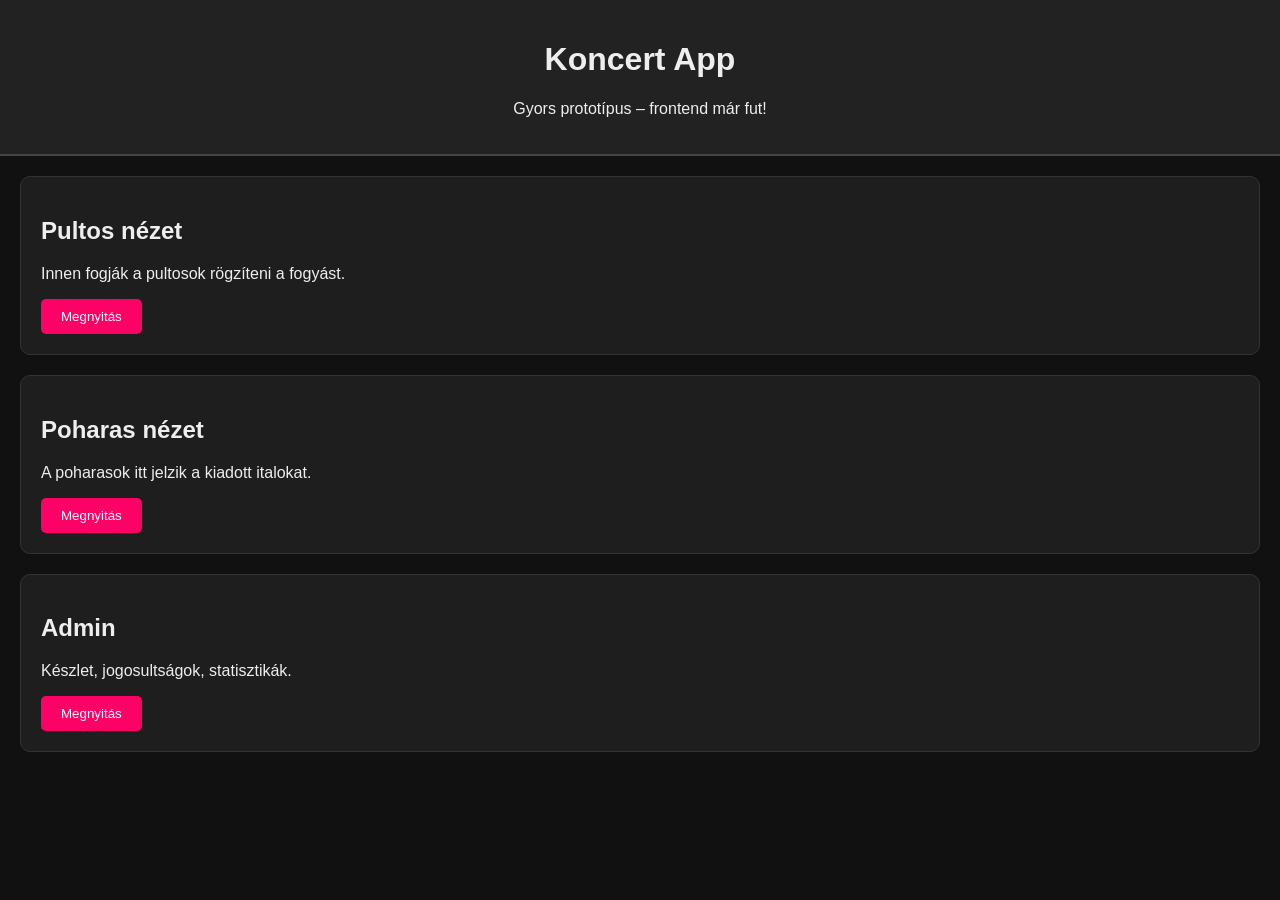
==== docs/index.html @ 18e4ff26 "Rename index.html to docs/index.html" ====
<!DOCTYPE html>
<html lang="hu">
<head>
    <meta charset="UTF-8">
    <meta name="viewport" content="width=device-width, initial-scale=1.0">
    <title>Koncert App</title>
    <link rel="stylesheet" href="style.css">
</head>
<body>
    <header>
        <h1>Koncert App</h1>
        <p>Gyors prototípus – frontend már fut!</p>
    </header>

    <main>
        <div class="card">
            <h2>Pultos nézet</h2>
            <p>Innen fogják a pultosok rögzíteni a fogyást.</p>
            <button onclick="navigate('pult')">Megnyitás</button>
        </div>

        <div class="card">
            <h2>Poharas nézet</h2>
            <p>A poharasok itt jelzik a kiadott italokat.</p>
            <button onclick="navigate('pohar')">Megnyitás</button>
        </div>

        <div class="card">
            <h2>Admin</h2>
            <p>Készlet, jogosultságok, statisztikák.</p>
            <button onclick="navigate('admin')">Megnyitás</button>
        </div>
    </main>

    <script src="app.js"></script>
</body>
</html>
---- docs/style.css ----
body {
    margin: 0;
    font-family: Arial, sans-serif;
    background: #111;
    color: #eee;
}

header {
    text-align: center;
    padding: 20px;
    background: #222;
    border-bottom: 2px solid #444;
}

main {
    display: flex;
    flex-direction: column;
    gap: 20px;
    padding: 20px;
}

.card {
    background: #1e1e1e;
    padding: 20px;
    border-radius: 10px;
    border: 1px solid #333;
}

button {
    padding: 10px 20px;
    background: #ff0066;
    border: none;
    border-radius: 5px;
    color: white;
    cursor: pointer;
}

button:hover {
    background: #ff3385;
}
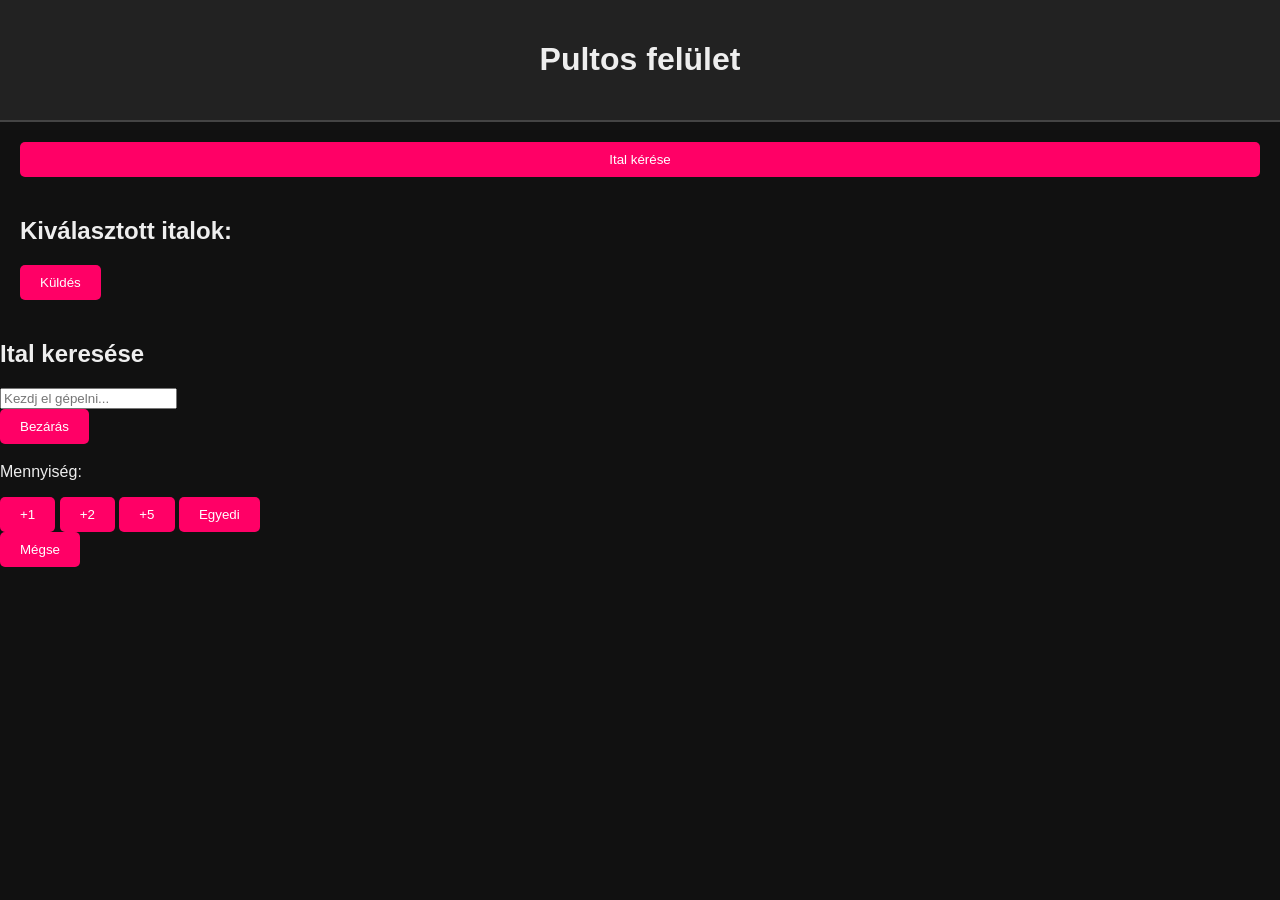
==== commit d30c903a: "Update index.html" ====
--- a/docs/index.html
+++ b/docs/index.html
@@ -3,36 +3,54 @@
 <head>
     <meta charset="UTF-8">
     <meta name="viewport" content="width=device-width, initial-scale=1.0">
-    <title>Koncert App</title>
+    <title>Pultos felület</title>
     <link rel="stylesheet" href="style.css">
 </head>
 <body>
+
     <header>
-        <h1>Koncert App</h1>
-        <p>Gyors prototípus – frontend már fut!</p>
+        <h1>Pultos felület</h1>
     </header>
 
     <main>
-        <div class="card">
-            <h2>Pultos nézet</h2>
-            <p>Innen fogják a pultosok rögzíteni a fogyást.</p>
-            <button onclick="navigate('pult')">Megnyitás</button>
-        </div>
+        <button id="openSearchBtn" class="main-btn">Ital kérése</button>
 
-        <div class="card">
-            <h2>Poharas nézet</h2>
-            <p>A poharasok itt jelzik a kiadott italokat.</p>
-            <button onclick="navigate('pohar')">Megnyitás</button>
-        </div>
-
-        <div class="card">
-            <h2>Admin</h2>
-            <p>Készlet, jogosultságok, statisztikák.</p>
-            <button onclick="navigate('admin')">Megnyitás</button>
+        <div id="selectedList" class="selected-list">
+            <h2>Kiválasztott italok:</h2>
+            <ul id="orderList"></ul>
+            <button id="sendBtn" class="send-btn">Küldés</button>
         </div>
     </main>
+
+    <!-- Kereső popup -->
+    <div id="searchPopup" class="popup hidden">
+        <div class="popup-content">
+            <h2>Ital keresése</h2>
+            <input type="text" id="searchInput" placeholder="Kezdj el gépelni...">
+
+            <div id="searchResults" class="results"></div>
+
+            <button class="close-btn" onclick="closeSearch()">Bezárás</button>
+        </div>
+    </div>
+
+    <!-- Mennyiség popup -->
+    <div id="quantityPopup" class="popup hidden">
+        <div class="popup-content">
+            <h2 id="selectedDrinkName"></h2>
+            <p>Mennyiség:</p>
+
+            <div class="qty-buttons">
+                <button onclick="addQuantity(1)">+1</button>
+                <button onclick="addQuantity(2)">+2</button>
+                <button onclick="addQuantity(5)">+5</button>
+                <button onclick="customQuantity()">Egyedi</button>
+            </div>
+
+            <button class="close-btn" onclick="closeQuantity()">Mégse</button>
+        </div>
+    </div>
 
     <script src="app.js"></script>
 </body>
 </html>
-
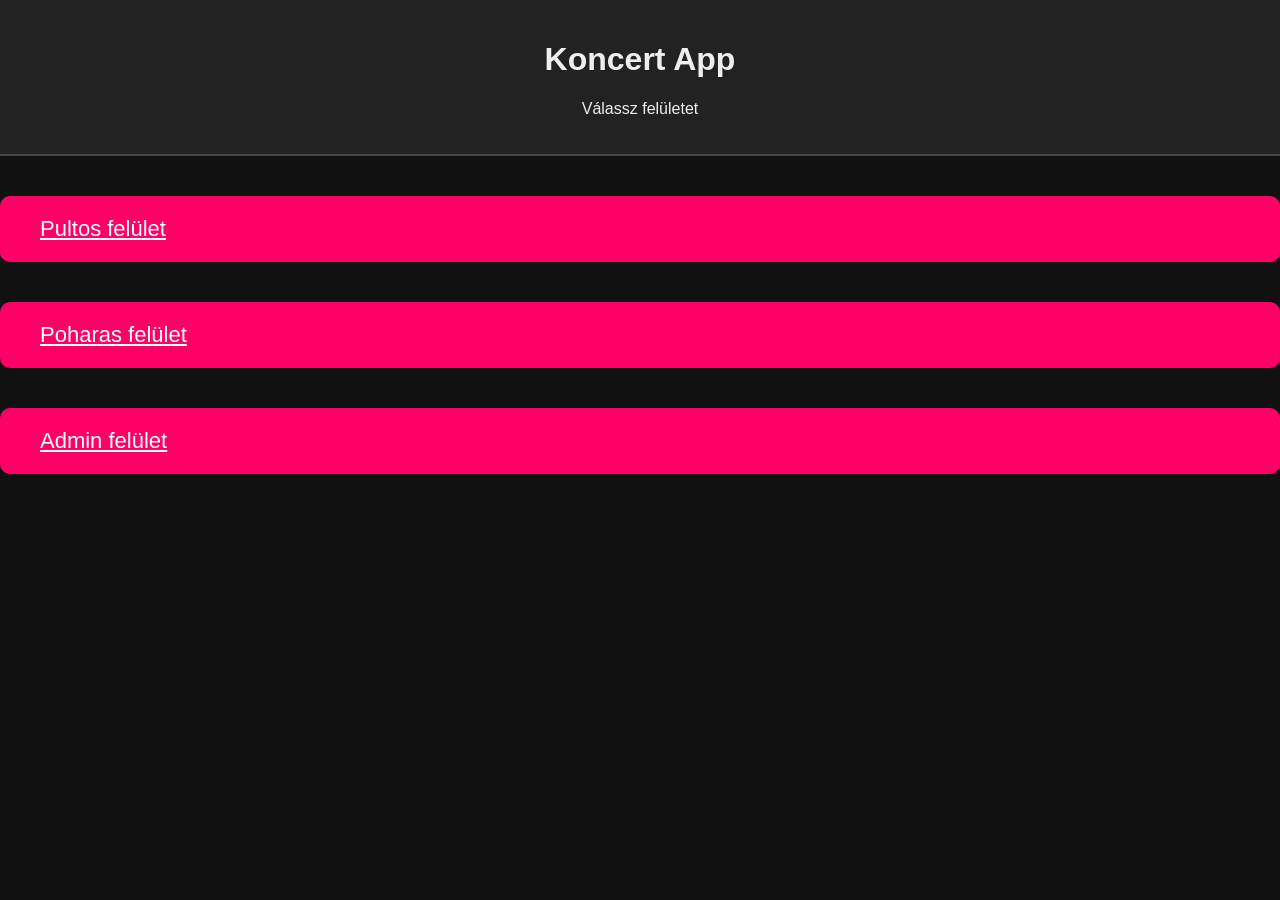
==== commit e2f70718: "Update index.html" ====
--- a/docs/index.html
+++ b/docs/index.html
@@ -3,54 +3,21 @@
 <head>
     <meta charset="UTF-8">
     <meta name="viewport" content="width=device-width, initial-scale=1.0">
-    <title>Pultos felület</title>
+    <title>Koncert App – Főmenü</title>
     <link rel="stylesheet" href="style.css">
 </head>
 <body>
 
-    <header>
-        <h1>Pultos felület</h1>
-    </header>
+<header>
+    <h1>Koncert App</h1>
+    <p>Válassz felületet</p>
+</header>
 
-    <main>
-        <button id="openSearchBtn" class="main-btn">Ital kérése</button>
+<main>
+    <a href="pultos.html" class="main-btn">Pultos felület</a>
+    <a href="poharas.html" class="main-btn">Poharas felület</a>
+    <a href="admin.html" class="main-btn">Admin felület</a>
+</main>
 
-        <div id="selectedList" class="selected-list">
-            <h2>Kiválasztott italok:</h2>
-            <ul id="orderList"></ul>
-            <button id="sendBtn" class="send-btn">Küldés</button>
-        </div>
-    </main>
-
-    <!-- Kereső popup -->
-    <div id="searchPopup" class="popup hidden">
-        <div class="popup-content">
-            <h2>Ital keresése</h2>
-            <input type="text" id="searchInput" placeholder="Kezdj el gépelni...">
-
-            <div id="searchResults" class="results"></div>
-
-            <button class="close-btn" onclick="closeSearch()">Bezárás</button>
-        </div>
-    </div>
-
-    <!-- Mennyiség popup -->
-    <div id="quantityPopup" class="popup hidden">
-        <div class="popup-content">
-            <h2 id="selectedDrinkName"></h2>
-            <p>Mennyiség:</p>
-
-            <div class="qty-buttons">
-                <button onclick="addQuantity(1)">+1</button>
-                <button onclick="addQuantity(2)">+2</button>
-                <button onclick="addQuantity(5)">+5</button>
-                <button onclick="customQuantity()">Egyedi</button>
-            </div>
-
-            <button class="close-btn" onclick="closeQuantity()">Mégse</button>
-        </div>
-    </div>
-
-    <script src="app.js"></script>
 </body>
 </html>
--- a/docs/style.css
+++ b/docs/style.css
@@ -1,4 +1,3 @@
-
 body {
     margin: 0;
     font-family: Arial, sans-serif;
@@ -13,29 +12,106 @@
     border-bottom: 2px solid #444;
 }
 
-main {
-    display: flex;
-    flex-direction: column;
-    gap: 20px;
-    padding: 20px;
+.main-btn {
+    display: block;
+    margin: 40px auto;
+    padding: 20px 40px;
+    font-size: 22px;
+    background: #ff0066;
+    border: none;
+    border-radius: 10px;
+    color: white;
+    cursor: pointer;
 }
 
-.card {
+.main-btn:hover {
+    background: #ff3385;
+}
+
+.selected-list {
+    width: 90%;
+    margin: 20px auto;
     background: #1e1e1e;
     padding: 20px;
     border-radius: 10px;
     border: 1px solid #333;
 }
 
-button {
-    padding: 10px 20px;
-    background: #ff0066;
+.send-btn {
+    margin-top: 20px;
+    padding: 15px 30px;
+    background: #00aa55;
     border: none;
-    border-radius: 5px;
+    border-radius: 10px;
+    color: white;
+    font-size: 18px;
+    cursor: pointer;
+}
+
+.send-btn:hover {
+    background: #00cc66;
+}
+
+/* Popup */
+.popup {
+    position: fixed;
+    top: 0;
+    left: 0;
+    width: 100%;
+    height: 100%;
+    background: rgba(0,0,0,0.7);
+    display: flex;
+    justify-content: center;
+    align-items: center;
+}
+
+.hidden {
+    display: none;
+}
+
+.popup-content {
+    background: #222;
+    padding: 20px;
+    border-radius: 10px;
+    width: 90%;
+    max-width: 400px;
+}
+
+.results button {
+    width: 100%;
+    padding: 10px;
+    margin-top: 5px;
+    background: #333;
+    border: 1px solid #555;
     color: white;
     cursor: pointer;
 }
 
-button:hover {
-    background: #ff3385;
+.results button:hover {
+    background: #444;
 }
+
+.qty-buttons button {
+    padding: 15px;
+    margin: 5px;
+    background: #444;
+    border: none;
+    color: white;
+    cursor: pointer;
+    border-radius: 8px;
+}
+
+.qty-buttons button:hover {
+    background: #555;
+}
+
+.close-btn {
+    margin-top: 20px;
+    padding: 10px;
+    width: 100%;
+    background: #aa0000;
+    border: none;
+    color: white;
+    cursor: pointer;
+    border-radius: 8px;
+}
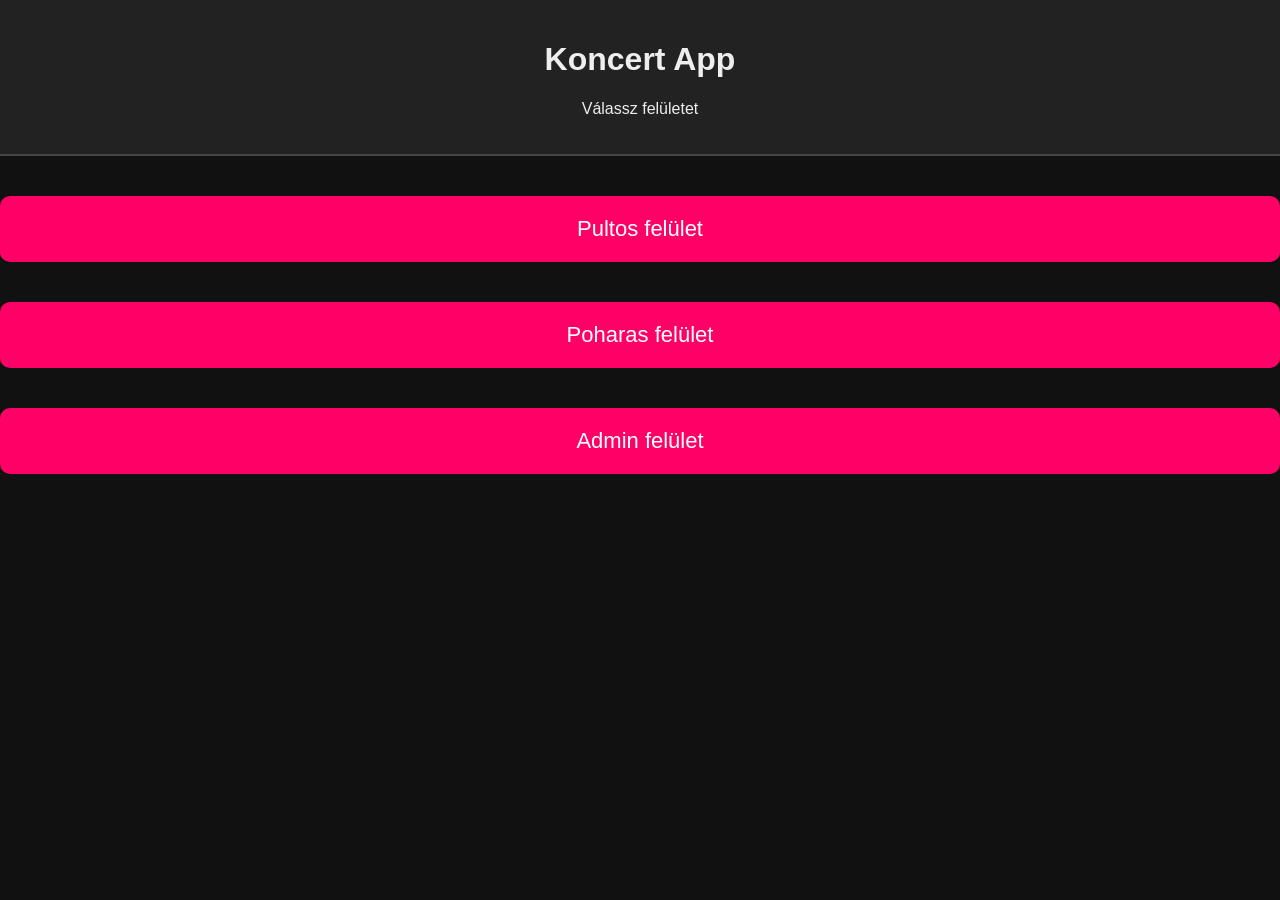
==== commit eec7fa23: "Update index.html" ====
--- a/docs/index.html
+++ b/docs/index.html
@@ -21,3 +21,4 @@
 
 </body>
 </html>
+
--- a/docs/style.css
+++ b/docs/style.css
@@ -22,6 +22,8 @@
     border-radius: 10px;
     color: white;
     cursor: pointer;
+    text-align: center;
+    text-decoration: none;
 }
 
 .main-btn:hover {
@@ -91,9 +93,16 @@
     background: #444;
 }
 
+.qty-buttons {
+    display: flex;
+    justify-content: space-between;
+    flex-wrap: wrap;
+}
+
 .qty-buttons button {
+    flex: 1;
+    margin: 5px;
     padding: 15px;
-    margin: 5px;
     background: #444;
     border: none;
     color: white;
@@ -115,3 +124,7 @@
     cursor: pointer;
     border-radius: 8px;
 }
+
+.close-btn:hover {
+    background: #cc0000;
+}
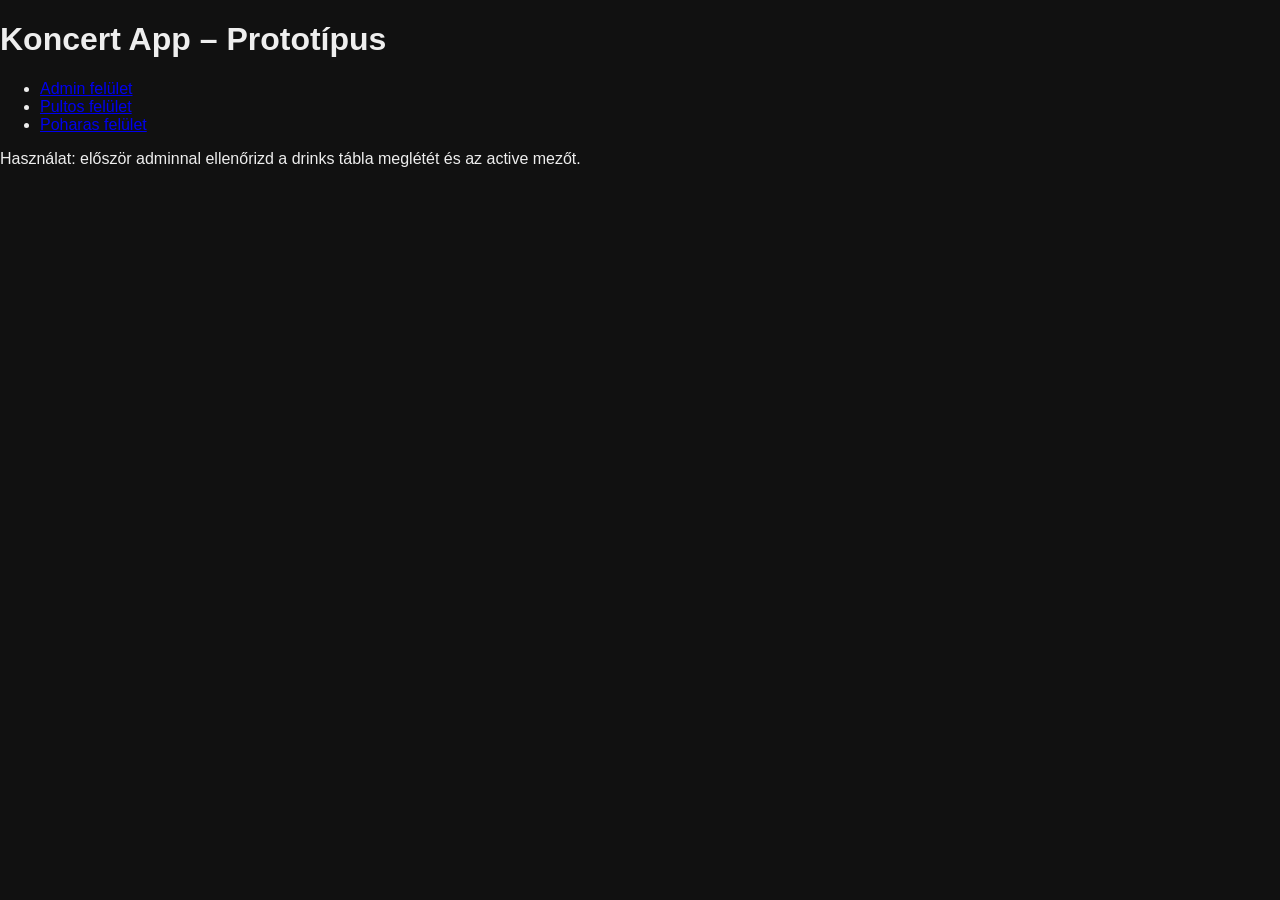
==== commit fb56ae4e: "Create index.html" ====
--- a/docs/index.html
+++ b/docs/index.html
@@ -1,24 +1,22 @@
 <!DOCTYPE html>
 <html lang="hu">
 <head>
-    <meta charset="UTF-8">
-    <meta name="viewport" content="width=device-width, initial-scale=1.0">
-    <title>Koncert App – Főmenü</title>
-    <link rel="stylesheet" href="style.css">
+  <meta charset="utf-8">
+  <meta name="viewport" content="width=device-width,initial-scale=1">
+  <title>Koncert App Prototípus</title>
+  <link rel="stylesheet" href="style.css">
 </head>
 <body>
-
-<header>
-    <h1>Koncert App</h1>
-    <p>Válassz felületet</p>
-</header>
-
-<main>
-    <a href="pultos.html" class="main-btn">Pultos felület</a>
-    <a href="poharas.html" class="main-btn">Poharas felület</a>
-    <a href="admin.html" class="main-btn">Admin felület</a>
-</main>
-
+  <main class="container">
+    <h1>Koncert App – Prototípus</h1>
+    <nav>
+      <ul class="menu">
+        <li><a href="admin.html">Admin felület</a></li>
+        <li><a href="pultos.html">Pultos felület</a></li>
+        <li><a href="poharas.html">Poharas felület</a></li>
+      </ul>
+    </nav>
+    <p class="hint">Használat: először adminnal ellenőrizd a drinks tábla meglétét és az active mezőt.</p>
+  </main>
 </body>
 </html>
-
